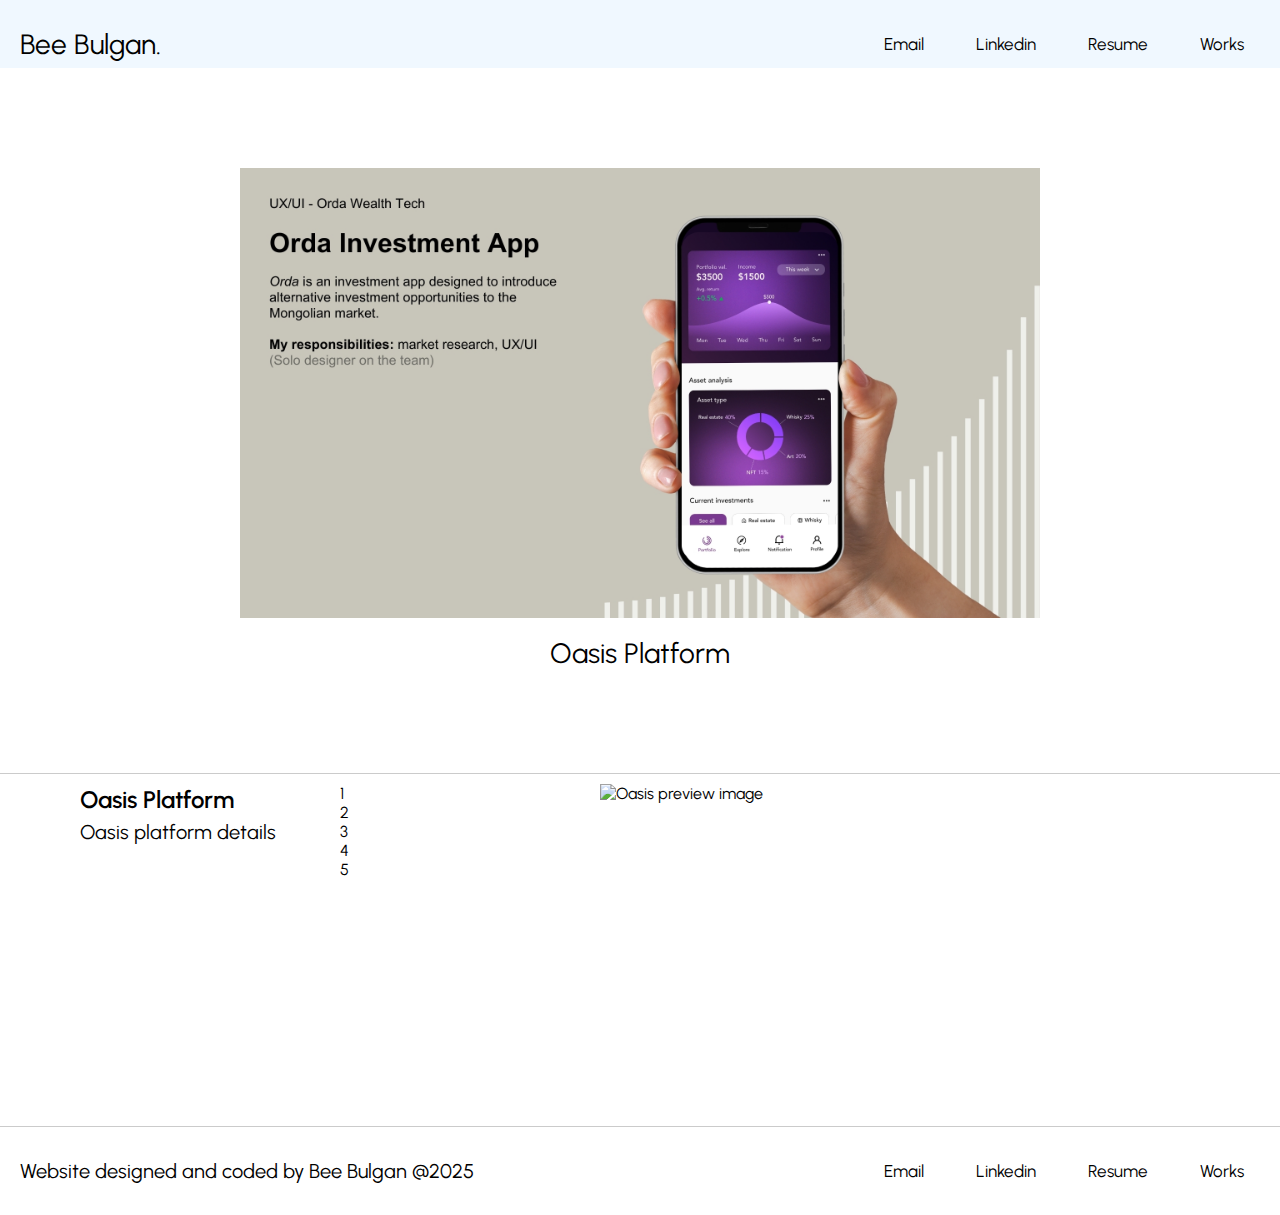
==== Oasis/index.html @ 3197512f "Added a page to Oasis project" ====
<!DOCTYPE html>
<html>
	<head>
	<!-- Below is a reset, it clears off browser's default style -->
	<link href="reset.css" rel="stylesheet">
	<!-- Below is a link to my CSS file -->
	<link href="style.css" rel="stylesheet">
	<!--Below is a meta element that tells the browser to render it at its actual size-->
	<meta name="viewport" content="width=device-width, initial-scale=1">
	<style>
		@import url('https://fonts.googleapis.com/css2?family=Amarante&family=Arizonia&family=Courier+Prime:ital,wght@0,400;0,700;1,400;1,700&family=DM+Serif+Text:ital@0;1&family=EB+Garamond:ital,wght@0,400..800;1,400..800&family=Glass+Antiqua&family=Lato:ital,wght@0,100;0,300;0,400;0,700;0,900;1,100;1,300;1,400;1,700;1,900&family=Libre+Baskerville:ital,wght@0,400;0,700;1,400&family=Libre+Franklin:ital,wght@0,100..900;1,100..900&family=Limelight&family=Londrina+Shadow&family=Manrope:wght@200..800&family=Merriweather+Sans:ital,wght@0,300..800;1,300..800&family=Montserrat:ital,wght@0,100..900;1,100..900&family=Noto+Sans+Symbols+2&family=Open+Sans:ital,wght@0,300..800;1,300..800&family=Oxanium:wght@200..800&family=Playfair+Display:ital,wght@0,400..900;1,400..900&family=Public+Sans:ital,wght@0,100..900;1,100..900&family=Raleway:ital,wght@0,100..900;1,100..900&family=Rubik+Doodle+Shadow&family=Urbanist:ital,wght@0,100..900;1,100..900&family=Zilla+Slab+Highlight:wght@400;700&display=swap');
		</style>
	</head>
	<body>
		<div class="topsection">
		<div class="logo">
			<h1>Bee Bulgan.</h1>
		</div>
		<div class="topnav">
			<a class="active" href="#works">Works</a>
			<a href="#resume">Resume</a>
			<a href="#linkedin">Linkedin</a>
			<a href="#email">Email</a>
		  </div>
		</div>
		<header>
		</div>
		<img src="/resources/Oasis/Preview/Oasispreview.jpg" alt="Oasis preview image" style="width: 800px; height: 450px;">
	</div>
			<h1>Oasis Platform</h1>
		</header> 
	<!-- Below are the project links -->
		<section>
			<div class="projectpreview">
				<div class="projectpreviewall">
				<div class="titleanddetails">
				<h2>Oasis Platform</h2>
				<p class="detailsparagraph">Oasis platform details</p>
			</div>
			<div class="furtherdetails">
				<p>1</p>
				<p>2</p>
				<p>3</p>
				<p>4</p>
				<p>5</p>
			</div>
				<img src="resources/Oasis/Preview/Oasispreview.jpg" alt="Oasis preview image">
			</div>
		</div>
		</section>
				<footer>
					<div class="logo">
						<h2 id="footerheader">Website designed and coded by Bee Bulgan @2025</h2>
					</div>
					<div class="topnav">
						<a class="active" href="#works">Works</a>
						<a href="#resume">Resume</a>
						<a href="#linkedin">Linkedin</a>
						<a href="#email">Email</a>
					  </div>
				</footer>
	</body>
</html>
---- Oasis/style.css ----
.projectpreview {
	border-top: 1px solid;
	border-color:#CBCBCB;
}
.projectpreviewall {
	display: grid;
	grid-template-columns: 1fr 1fr 1fr;
	align-items:start;
	padding-top: 10px;
	padding-bottom: 32px;
	margin-left: 80px;
	margin-right: 80px;
}
body {
	font-family: "Urbanist", serif;
}
header {
	text-align: center;
	margin-top: 100px;
	margin-bottom: 100px;
	line-height: 40px;
}
h1 {
	font-size: 28px;
}
h2 {
	font-size: 24px;
	font-weight: 600;
}
.detailsparagraph {
	font-size: 20px;
}
.titleanddetails {
	line-height: 32px;
}
section {
	padding-bottom: 40px; 
}
footer {
	border-top: 1px solid;
	border-color:#CBCBCB;
	padding-left: 20px;
	padding-top: 20px;
	padding-bottom: 20px;
	display: grid;
	grid-template-columns: 1fr 1fr;
	align-items:center;
}
.topnav {
	overflow: hidden;
}
.topnav a {
	float: right;
	text-align: center;
	padding: 14px 16px;
	text-decoration: none;
	font-size: 17px;
	margin-right: 20px;
  }
  .topsection {
	position: sticky;
	display: grid;
	grid-template-columns: 1fr 1fr;
	align-items:center;
	padding-left: 20px;
	padding-top: 20px;
	background-color: aliceblue;
  }
  #footerheader {
	font-weight: normal;
	font-size: 20px;
  }
  img {
	width:600px;
	height:270px;
  }
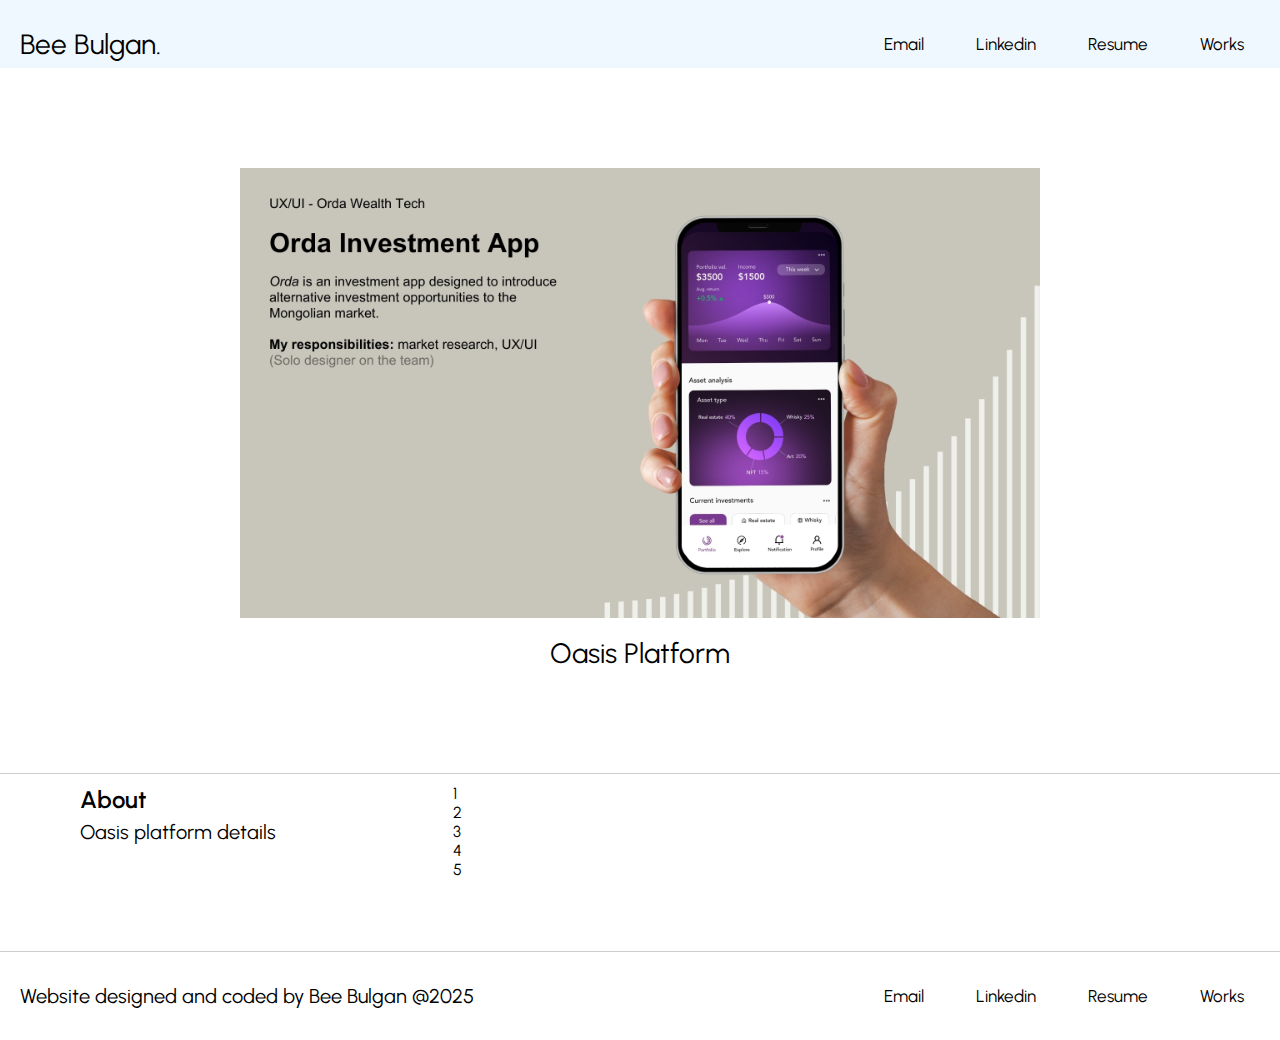
==== commit 676f6b10: "Added an intro image to Oasis page and details section" ====
--- a/Oasis/index.html
+++ b/Oasis/index.html
@@ -34,7 +34,7 @@
 			<div class="projectpreview">
 				<div class="projectpreviewall">
 				<div class="titleanddetails">
-				<h2>Oasis Platform</h2>
+				<h2>About</h2>
 				<p class="detailsparagraph">Oasis platform details</p>
 			</div>
 			<div class="furtherdetails">
@@ -44,9 +44,6 @@
 				<p>4</p>
 				<p>5</p>
 			</div>
-				<img src="resources/Oasis/Preview/Oasispreview.jpg" alt="Oasis preview image">
-			</div>
-		</div>
 		</section>
 				<footer>
 					<div class="logo">
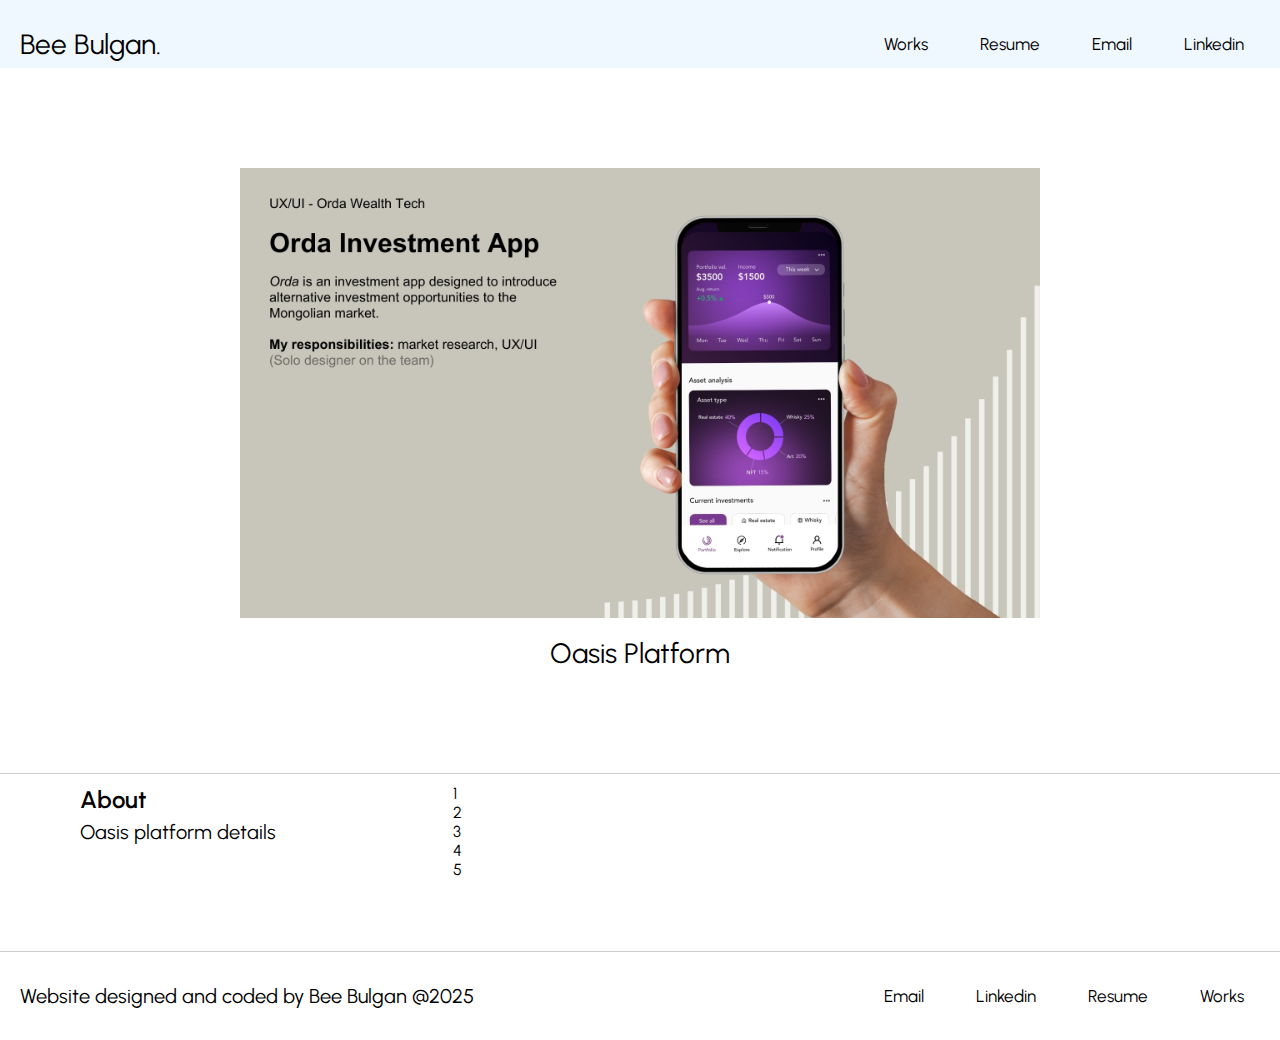
==== commit 3a67d156: "Added a common css file and edited top nav" ====
--- a/Oasis/index.html
+++ b/Oasis/index.html
@@ -3,6 +3,8 @@
 	<head>
 	<!-- Below is a reset, it clears off browser's default style -->
 	<link href="reset.css" rel="stylesheet">
+	<!-- Below is a link to my CSS file -->
+	<link href="/common.css" rel="stylesheet">
 	<!-- Below is a link to my CSS file -->
 	<link href="style.css" rel="stylesheet">
 	<!--Below is a meta element that tells the browser to render it at its actual size-->
@@ -17,10 +19,10 @@
 			<h1>Bee Bulgan.</h1>
 		</div>
 		<div class="topnav">
-			<a class="active" href="#works">Works</a>
-			<a href="#resume">Resume</a>
 			<a href="#linkedin">Linkedin</a>
 			<a href="#email">Email</a>
+			<a href="#resume">Resume</a>
+			<a class="active" href="#works">Works</a>
 		  </div>
 		</div>
 		<header>
--- a/common.css
+++ b/common.css
@@ -0,0 +1,59 @@
+.projectpreview {
+	border-top: 1px solid;
+	border-color:#CBCBCB;
+}
+body {
+	font-family: "Urbanist", serif;
+}
+header {
+	text-align: center;
+	margin-top: 100px;
+	margin-bottom: 100px;
+	line-height: 40px;
+}
+h1 {
+	font-size: 28px;
+}
+h2 {
+	font-size: 24px;
+	font-weight: 600;
+}
+.detailsparagraph {
+	font-size: 20px;
+}
+.titleanddetails {
+	line-height: 32px;
+}
+section {
+	padding-bottom: 40px; 
+}
+footer {
+	border-top: 1px solid;
+	border-color:#CBCBCB;
+	padding-left: 20px;
+	padding-top: 20px;
+	padding-bottom: 20px;
+	display: grid;
+	grid-template-columns: 1fr 1fr;
+	align-items:center;
+}
+.topnav a {
+	float: right;
+	padding: 14px 16px;
+	text-decoration: none;
+	font-size: 17px;
+	margin-right: 20px;
+  }
+  .topsection {
+	display: grid;
+	grid-template-columns: 1fr 1fr;
+	align-items:center;
+	padding-left: 20px;
+	padding-top: 20px;
+	background-color: aliceblue;
+  }
+  #footerheader {
+	font-weight: normal;
+	font-size: 20px;
+  }
+
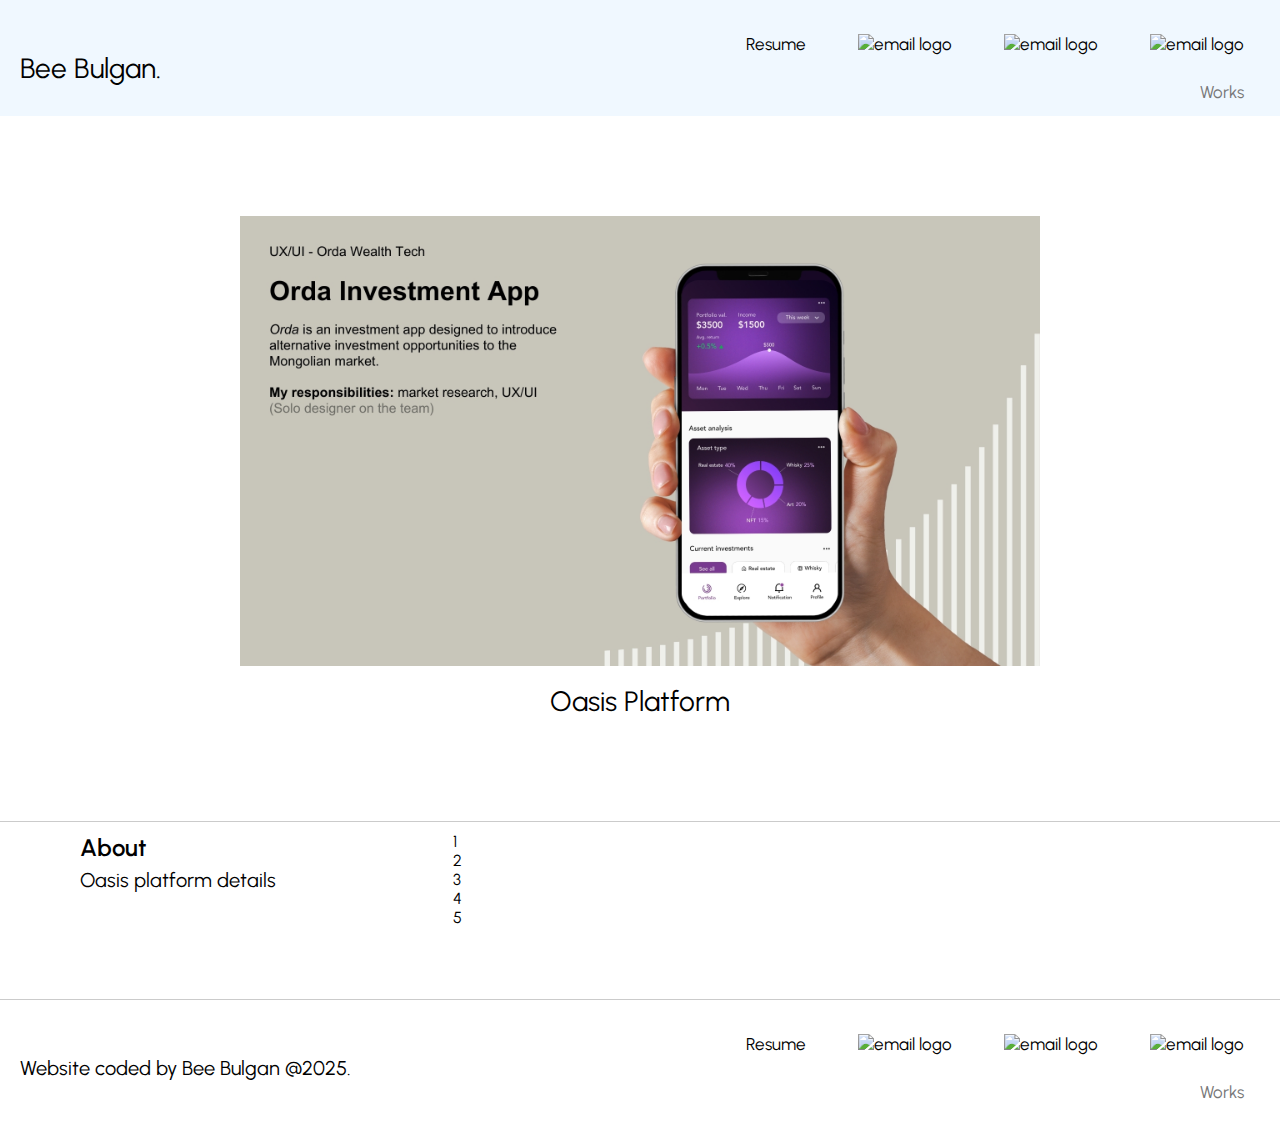
==== commit ca7ddc9d: "Fixed footer header2" ====
--- a/Oasis/index.html
+++ b/Oasis/index.html
@@ -2,7 +2,7 @@
 <html>
 	<head>
 	<!-- Below is a reset, it clears off browser's default style -->
-	<link href="reset.css" rel="stylesheet">
+	<link href="/reset.css" rel="stylesheet">
 	<!-- Below is a link to my CSS file -->
 	<link href="/common.css" rel="stylesheet">
 	<!-- Below is a link to my CSS file -->
@@ -16,13 +16,14 @@
 	<body>
 		<div class="topsection">
 		<div class="logo">
-			<h1>Bee Bulgan.</h1>
+			<a href="/index.html"><h1>Bee Bulgan.</h1></a>
 		</div>
 		<div class="topnav">
-			<a href="#linkedin">Linkedin</a>
-			<a href="#email">Email</a>
-			<a href="#resume">Resume</a>
-			<a class="active" href="#works">Works</a>
+			<a href="#email"><img src="resources/logos/emaillogo.png" alt="email logo" style="height: 16px; width: 20px;"></a>
+			<a href="https://github.com/Bulganbee"><img src="resources/logos/githublogo.png" alt="email logo" style="height: 16px; width: 17px;"></a>
+			<a href="https://www.linkedin.com/in/beeb/"><img src="resources/logos/linkedinlogo.png" alt="email logo" style="height: 16px; width: 18px;"></a>
+			<a href="Resume/index.html">Resume</a>
+			<a class="active" href="index.html">Works</a>
 		  </div>
 		</div>
 		<header>
@@ -49,13 +50,14 @@
 		</section>
 				<footer>
 					<div class="logo">
-						<h2 id="footerheader">Website designed and coded by Bee Bulgan @2025</h2>
+						<h2 id="footerheader">Website coded by Bee Bulgan @2025.</h2>
 					</div>
 					<div class="topnav">
-						<a class="active" href="#works">Works</a>
-						<a href="#resume">Resume</a>
-						<a href="#linkedin">Linkedin</a>
-						<a href="#email">Email</a>
+						<a href="#email"><img src="resources/logos/emaillogo.png" alt="email logo" style="height: 16px; width: 20px;"></a>
+						<a href="https://github.com/Bulganbee"><img src="resources/logos/githublogo.png" alt="email logo" style="height: 16px; width: 17px;"></a>
+						<a href="https://www.linkedin.com/in/beeb/"><img src="resources/logos/linkedinlogo.png" alt="email logo" style="height: 16px; width: 18px;"></a>
+						<a href="Resume/index.html">Resume</a>
+						<a class="active" href="index.html">Works</a>
 					  </div>
 				</footer>
 	</body>
--- a/common.css
+++ b/common.css
@@ -15,7 +15,7 @@
 	font-size: 28px;
 }
 h2 {
-	font-size: 24px;
+	font-size: 20px;
 	font-weight: 600;
 }
 .detailsparagraph {
@@ -44,6 +44,9 @@
 	font-size: 17px;
 	margin-right: 20px;
   }
+  .active {
+	color: rgb(118, 118, 118);
+  }
   .topsection {
 	display: grid;
 	grid-template-columns: 1fr 1fr;
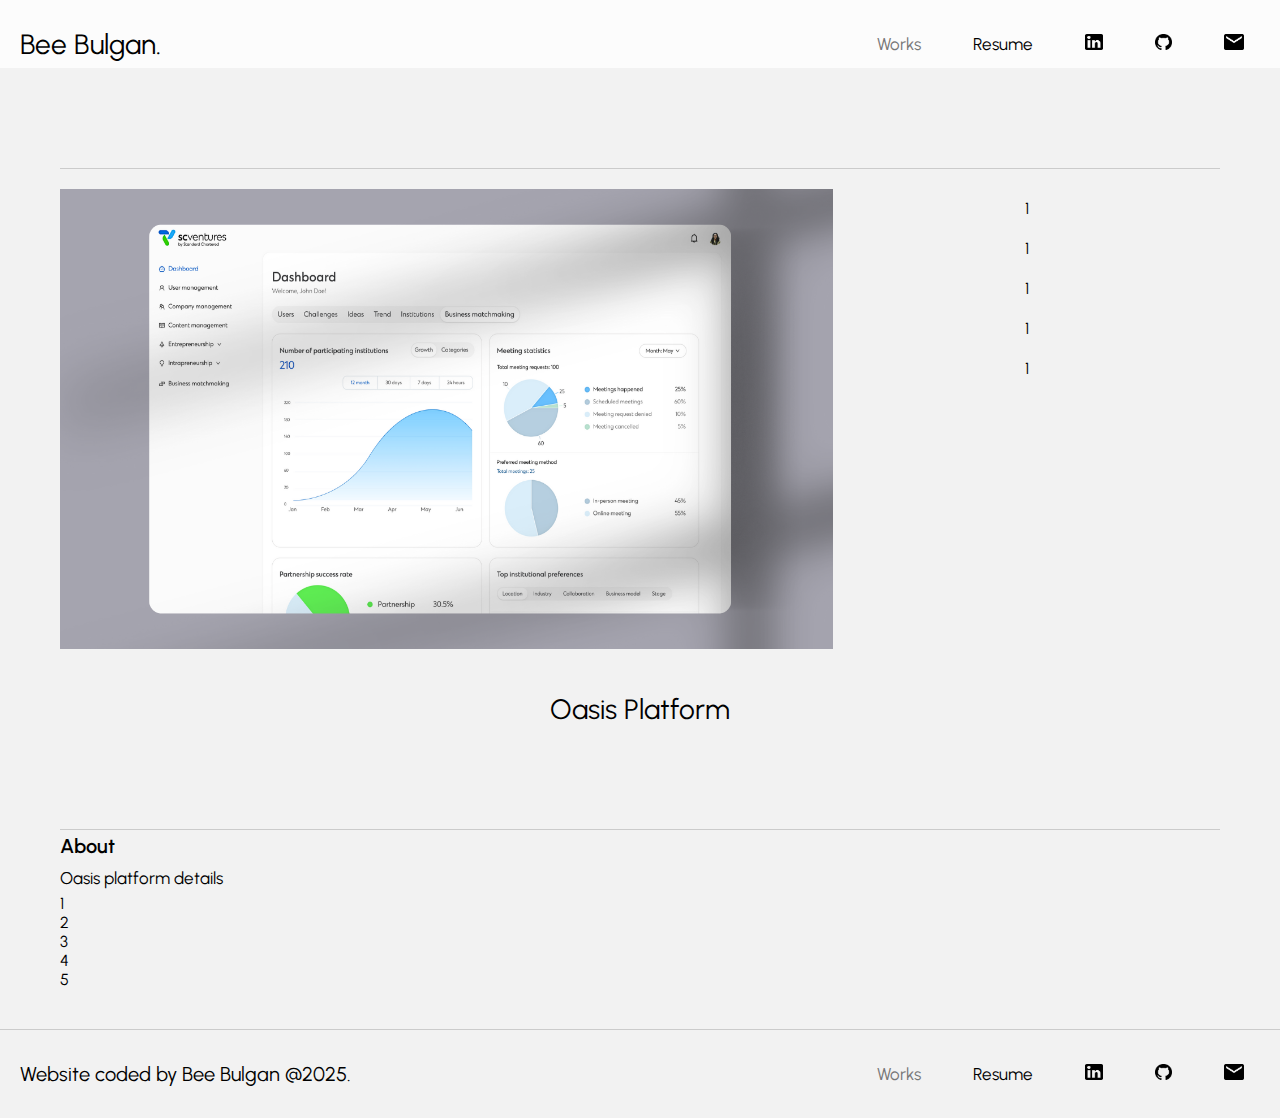
==== commit 31f09411: "Added some some framing to Oasis page div a" ====
--- a/Oasis/index.html
+++ b/Oasis/index.html
@@ -19,17 +19,27 @@
 			<a href="/index.html"><h1>Bee Bulgan.</h1></a>
 		</div>
 		<div class="topnav">
-			<a href="#email"><img src="resources/logos/emaillogo.png" alt="email logo" style="height: 16px; width: 20px;"></a>
-			<a href="https://github.com/Bulganbee"><img src="resources/logos/githublogo.png" alt="email logo" style="height: 16px; width: 17px;"></a>
-			<a href="https://www.linkedin.com/in/beeb/"><img src="resources/logos/linkedinlogo.png" alt="email logo" style="height: 16px; width: 18px;"></a>
+			<a href="#email"><img src="/resources/logos/emaillogo.png" alt="email logo" style="height: 16px; width: 20px;"></a>
+			<a href="https://github.com/Bulganbee"><img src="/resources/logos/githublogo.png" alt="email logo" style="height: 16px; width: 17px;"></a>
+			<a href="https://www.linkedin.com/in/beeb/"><img src="/resources/logos/linkedinlogo.png" alt="email logo" style="height: 16px; width: 18px;"></a>
 			<a href="Resume/index.html">Resume</a>
 			<a class="active" href="index.html">Works</a>
 		  </div>
 		</div>
 		<header>
+		<section>
+		<div class="a">
+		<img src="/resources/Oasis/Preview/Oasispreview.png" alt="Oasis preview image">
+		<div class="details">
+			<p>1</p>
+			<p>1</p>
+			<p>1</p>
+			<p>1</p>
+			<p>1</p>
 		</div>
-		<img src="/resources/Oasis/Preview/Oasispreview.jpg" alt="Oasis preview image" style="width: 800px; height: 450px;">
 	</div>
+</section>
+	
 			<h1>Oasis Platform</h1>
 		</header> 
 	<!-- Below are the project links -->
@@ -53,9 +63,9 @@
 						<h2 id="footerheader">Website coded by Bee Bulgan @2025.</h2>
 					</div>
 					<div class="topnav">
-						<a href="#email"><img src="resources/logos/emaillogo.png" alt="email logo" style="height: 16px; width: 20px;"></a>
-						<a href="https://github.com/Bulganbee"><img src="resources/logos/githublogo.png" alt="email logo" style="height: 16px; width: 17px;"></a>
-						<a href="https://www.linkedin.com/in/beeb/"><img src="resources/logos/linkedinlogo.png" alt="email logo" style="height: 16px; width: 18px;"></a>
+						<a href="#email"><img src="/resources/logos/emaillogo.png" alt="email logo" style="height: 16px; width: 20px;"></a>
+						<a href="https://github.com/Bulganbee"><img src="/resources/logos/githublogo.png" alt="email logo" style="height: 16px; width: 17px;"></a>
+						<a href="https://www.linkedin.com/in/beeb/"><img src="/resources/logos/linkedinlogo.png" alt="email logo" style="height: 16px; width: 18px;"></a>
 						<a href="Resume/index.html">Resume</a>
 						<a class="active" href="index.html">Works</a>
 					  </div>
--- a/common.css
+++ b/common.css
@@ -1,9 +1,10 @@
 .projectpreview {
 	border-top: 1px solid;
-	border-color:#CBCBCB;
+	border-color:#b6b5b5;
 }
 body {
 	font-family: "Urbanist", serif;
+	background-color: #f2f2f2;
 }
 header {
 	text-align: center;
@@ -19,13 +20,20 @@
 	font-weight: 600;
 }
 .detailsparagraph {
-	font-size: 20px;
+	font-size: 17px;
 }
 .titleanddetails {
 	line-height: 32px;
 }
 section {
 	padding-bottom: 40px; 
+}
+.location {
+	color: rgb(130, 130, 130);
+}
+em {
+	font-weight: 600;
+	color: rgb(66, 66, 66);
 }
 footer {
 	border-top: 1px solid;
@@ -53,7 +61,7 @@
 	align-items:center;
 	padding-left: 20px;
 	padding-top: 20px;
-	background-color: aliceblue;
+	background-color: rgb(252, 252, 252);
   }
   #footerheader {
 	font-weight: normal;
--- a/Oasis/style.css
+++ b/Oasis/style.css
@@ -3,75 +3,19 @@
 	border-top: 1px solid;
 	border-color:#CBCBCB;
 }
-.projectpreviewall {
+  img {
+	width:800px;
+	height:460px;
+  }
+  section {
+	margin-left: 60px;
+	margin-right: 60px;
+  }
+
+.a {
 	display: grid;
-	grid-template-columns: 1fr 1fr 1fr;
-	align-items:start;
-	padding-top: 10px;
-	padding-bottom: 32px;
-	margin-left: 80px;
-	margin-right: 80px;
-}
-body {
-	font-family: "Urbanist", serif;
-}
-header {
-	text-align: center;
-	margin-top: 100px;
-	margin-bottom: 100px;
-	line-height: 40px;
-}
-h1 {
-	font-size: 28px;
-}
-h2 {
-	font-size: 24px;
-	font-weight: 600;
-}
-.detailsparagraph {
-	font-size: 20px;
-}
-.titleanddetails {
-	line-height: 32px;
-}
-section {
-	padding-bottom: 40px; 
-}
-footer {
+	grid-template-columns: 2fr 1fr;
 	border-top: 1px solid;
 	border-color:#CBCBCB;
-	padding-left: 20px;
 	padding-top: 20px;
-	padding-bottom: 20px;
-	display: grid;
-	grid-template-columns: 1fr 1fr;
-	align-items:center;
 }
-.topnav {
-	overflow: hidden;
-}
-.topnav a {
-	float: right;
-	text-align: center;
-	padding: 14px 16px;
-	text-decoration: none;
-	font-size: 17px;
-	margin-right: 20px;
-  }
-  .topsection {
-	position: sticky;
-	display: grid;
-	grid-template-columns: 1fr 1fr;
-	align-items:center;
-	padding-left: 20px;
-	padding-top: 20px;
-	background-color: aliceblue;
-  }
-  #footerheader {
-	font-weight: normal;
-	font-size: 20px;
-  }
-  img {
-	width:600px;
-	height:270px;
-  }
